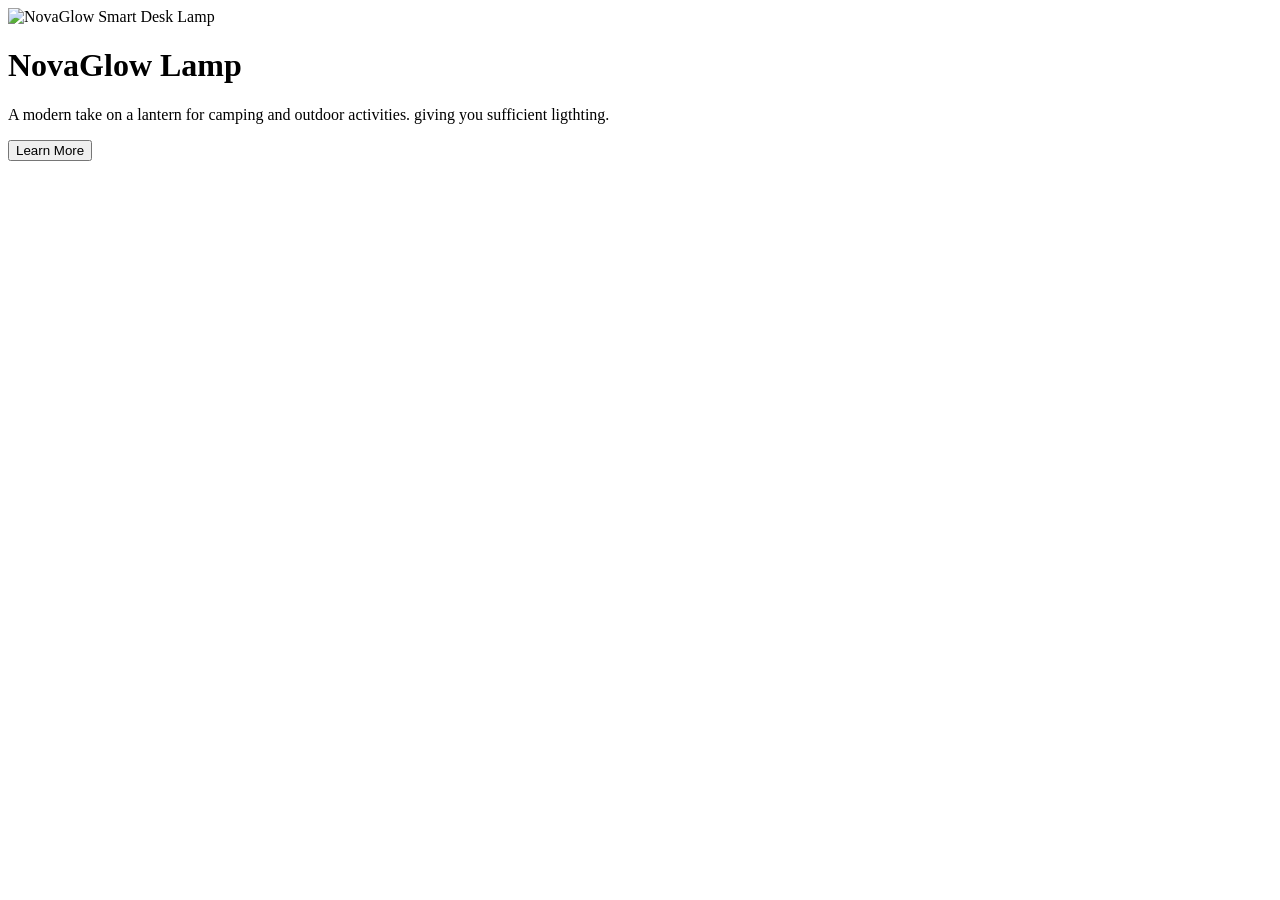
==== index.html @ 2f8c6ad2 "Create index.html" ====
<!DOCTYPE html>
<html lang="en">
<head>
  <meta charset="UTF-8" />
  <meta name="viewport" content="width=device-width, initial-scale=1.0"/>
  <title>NovaGlow Lamp</title>
  <link rel="icon" href="assets/svg/favicon.svg" type="image/svg+xml">
  <link rel="stylesheet" href="style.css" />
</head>
<body>
  <main class="card">
    <picture>
      <source srcset="assets/images/product.webp" type="image/webp">
      <img src="assets/images/product.jpg" alt="NovaGlow Smart Desk Lamp" />
    </picture>
    <h1>NovaGlow Lamp</h1>
    <p>A modern take on a lantern for camping and outdoor activities. giving you sufficient ligthting.</p>
    <button onclick="alert('Learn more coming soon!')">Learn More</button>
  </main>
</body>
</html>
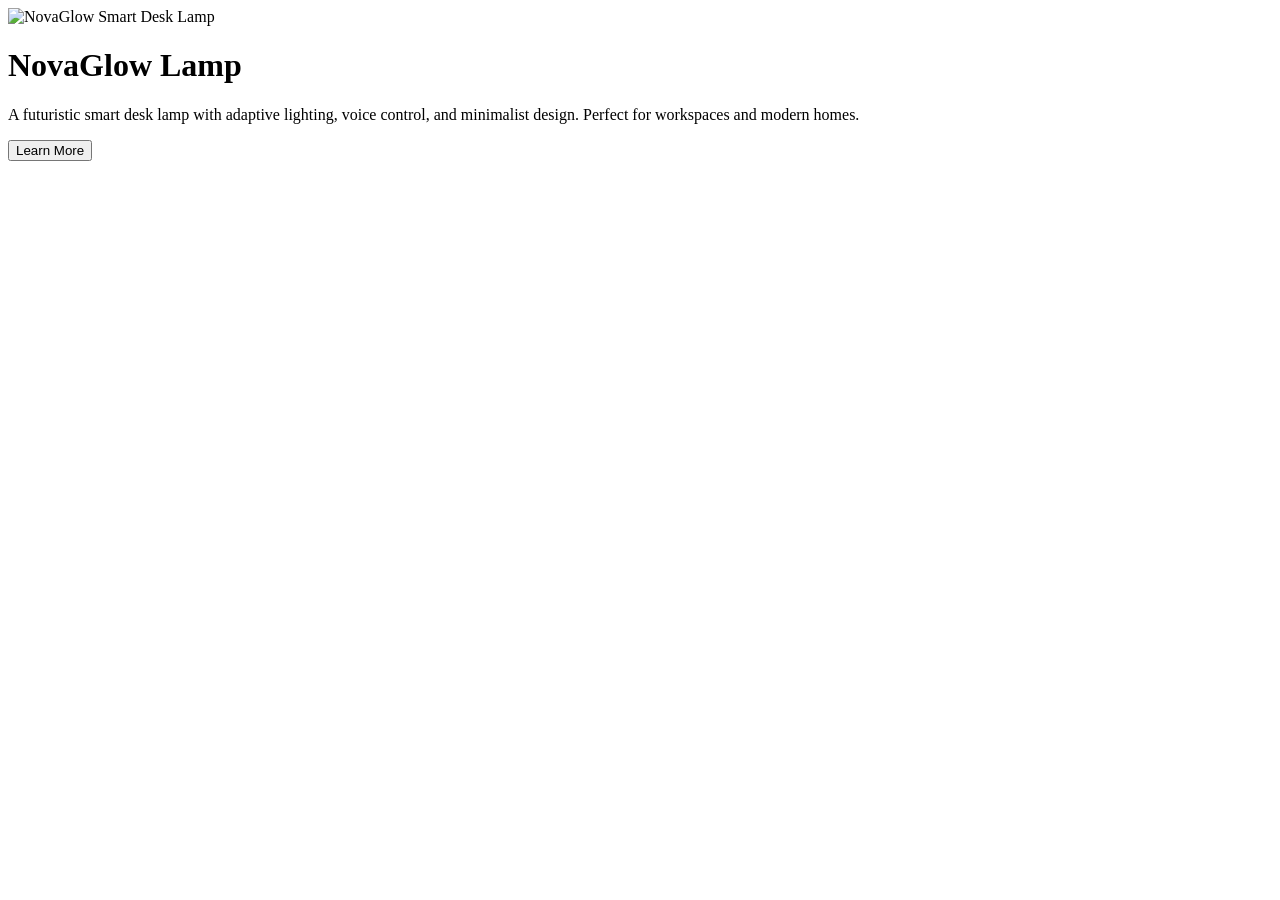
==== commit 9bad2784: "Create index.html" ====
--- a/index.html
+++ b/index.html
@@ -14,7 +14,7 @@
       <img src="assets/images/product.jpg" alt="NovaGlow Smart Desk Lamp" />
     </picture>
     <h1>NovaGlow Lamp</h1>
-    <p>A modern take on a lantern for camping and outdoor activities. giving you sufficient ligthting.</p>
+    <p>A futuristic smart desk lamp with adaptive lighting, voice control, and minimalist design. Perfect for workspaces and modern homes.</p>
     <button onclick="alert('Learn more coming soon!')">Learn More</button>
   </main>
 </body>
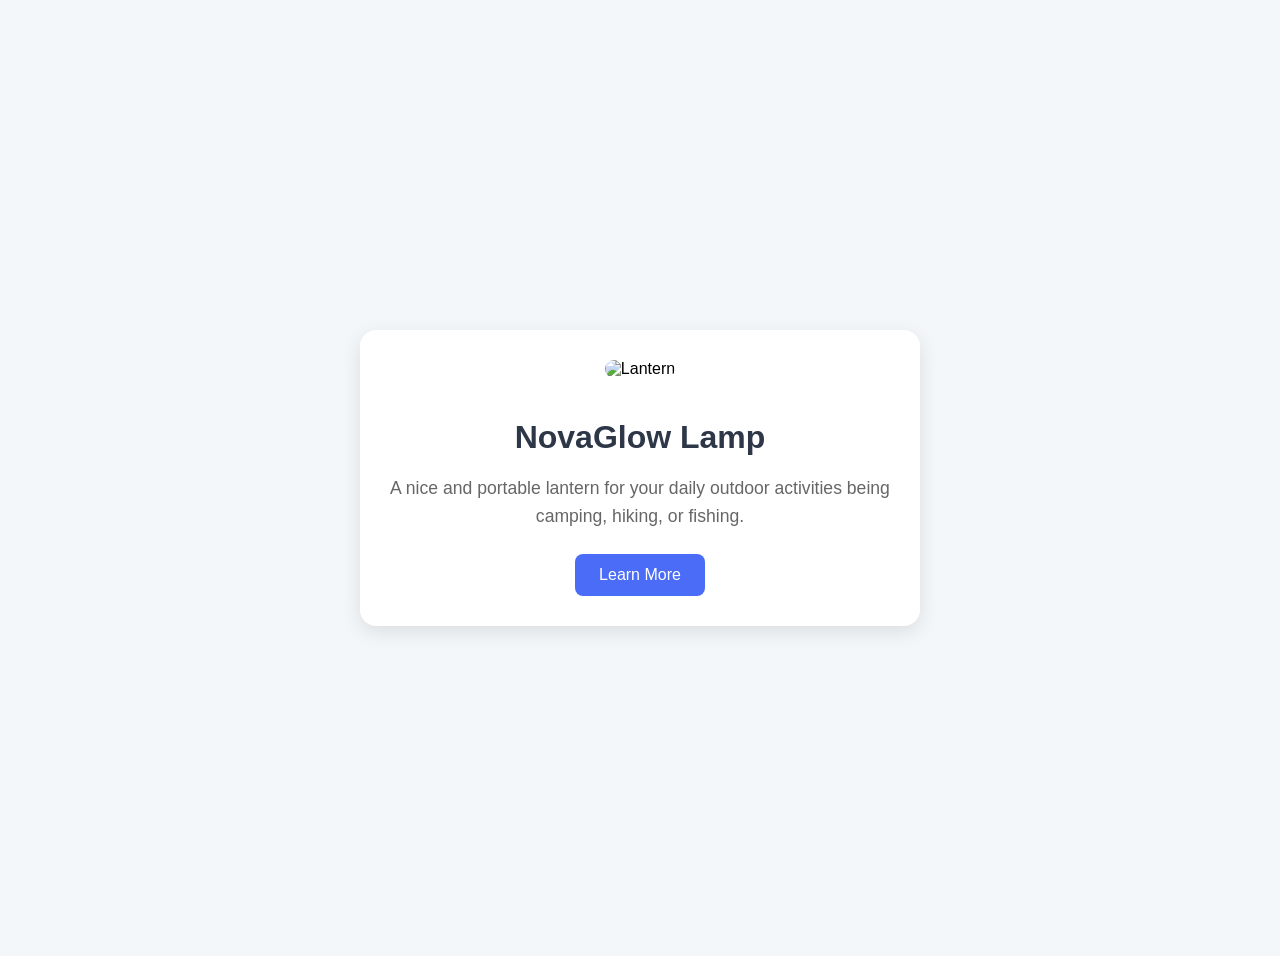
==== commit fea6040b: "Update index.html" ====
--- a/index.html
+++ b/index.html
@@ -3,18 +3,18 @@
 <head>
   <meta charset="UTF-8" />
   <meta name="viewport" content="width=device-width, initial-scale=1.0"/>
-  <title>NovaGlow Lamp</title>
+  <title>portable lantern</title>
   <link rel="icon" href="assets/svg/favicon.svg" type="image/svg+xml">
   <link rel="stylesheet" href="style.css" />
 </head>
 <body>
   <main class="card">
     <picture>
-      <source srcset="assets/images/product.webp" type="image/webp">
-      <img src="assets/images/product.jpg" alt="NovaGlow Smart Desk Lamp" />
+      <source srcset="C:\Users\vsour\OneDrive\Pictures\Camera Roll\product.webp" type="image/webp">
+      <img src="C:\Users\vsour\OneDrive\Pictures\Camera Roll\product.webp" alt="Lantern" />
     </picture>
     <h1>NovaGlow Lamp</h1>
-    <p>A futuristic smart desk lamp with adaptive lighting, voice control, and minimalist design. Perfect for workspaces and modern homes.</p>
+    <p>A nice and portable lantern for your daily outdoor activities being camping, hiking, or fishing.</p>
     <button onclick="alert('Learn more coming soon!')">Learn More</button>
   </main>
 </body>
--- a/style.css
+++ b/style.css
@@ -0,0 +1,59 @@
+ {
+  margin: 0;
+  padding: 0;
+  box-sizing: border-box;
+}
+
+body {
+  font-family: 'Segoe UI', sans-serif;
+  background: #f4f7f9;
+  display: flex;
+  justify-content: center;
+  align-items: center;
+  min-height: 100vh;
+  padding: 20px;
+}
+
+.card {
+  background: white;
+  border-radius: 16px;
+  box-shadow: 0 6px 20px rgba(0,0,0,0.1);
+  text-align: center;
+  max-width: 500px;
+  padding: 30px;
+}
+
+.card img {
+  width: 100%;
+  height: auto;
+  border-radius: 12px;
+  margin-bottom: 20px;
+}
+
+.card h1 {
+  color: #2d3748;
+  font-size: 2rem;
+  margin-bottom: 12px;
+}
+
+.card p {
+  color: #666;
+  font-size: 1.1rem;
+  line-height: 1.6;
+  margin-bottom: 24px;
+}
+
+button {
+  background-color: #4a6cf7;
+  color: white;
+  border: none;
+  padding: 12px 24px;
+  font-size: 1rem;
+  border-radius: 8px;
+  cursor: pointer;
+  transition: background 0.3s;
+}
+
+button:hover {
+  background-color: #3a5bf0;
+}   
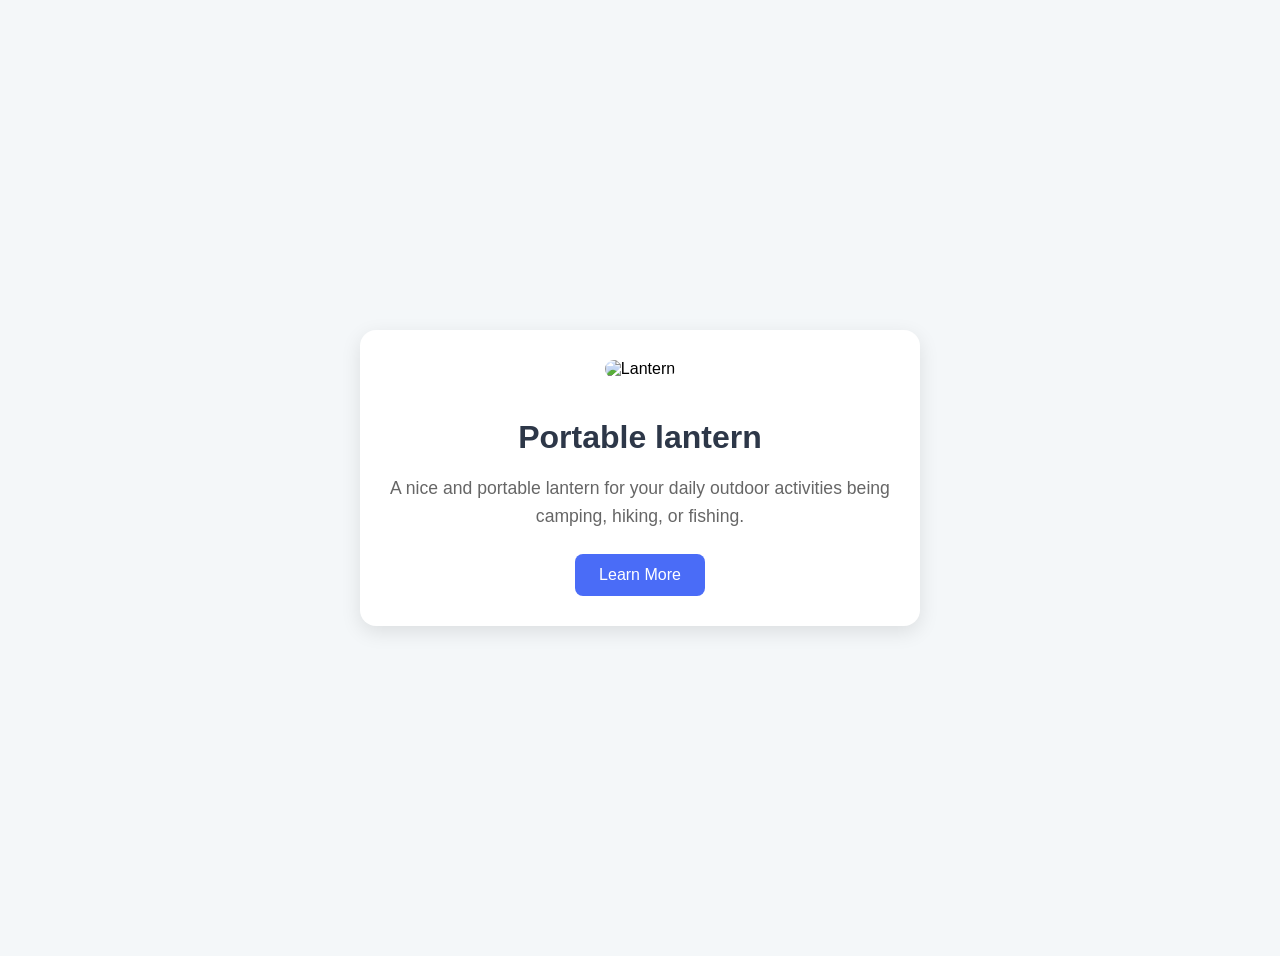
==== commit e9d6d9ff: "Update index.html" ====
--- a/index.html
+++ b/index.html
@@ -13,7 +13,7 @@
       <source srcset="C:\Users\vsour\OneDrive\Pictures\Camera Roll\product.webp" type="image/webp">
       <img src="C:\Users\vsour\OneDrive\Pictures\Camera Roll\product.webp" alt="Lantern" />
     </picture>
-    <h1>NovaGlow Lamp</h1>
+    <h1>Portable lantern</h1>
     <p>A nice and portable lantern for your daily outdoor activities being camping, hiking, or fishing.</p>
     <button onclick="alert('Learn more coming soon!')">Learn More</button>
   </main>
